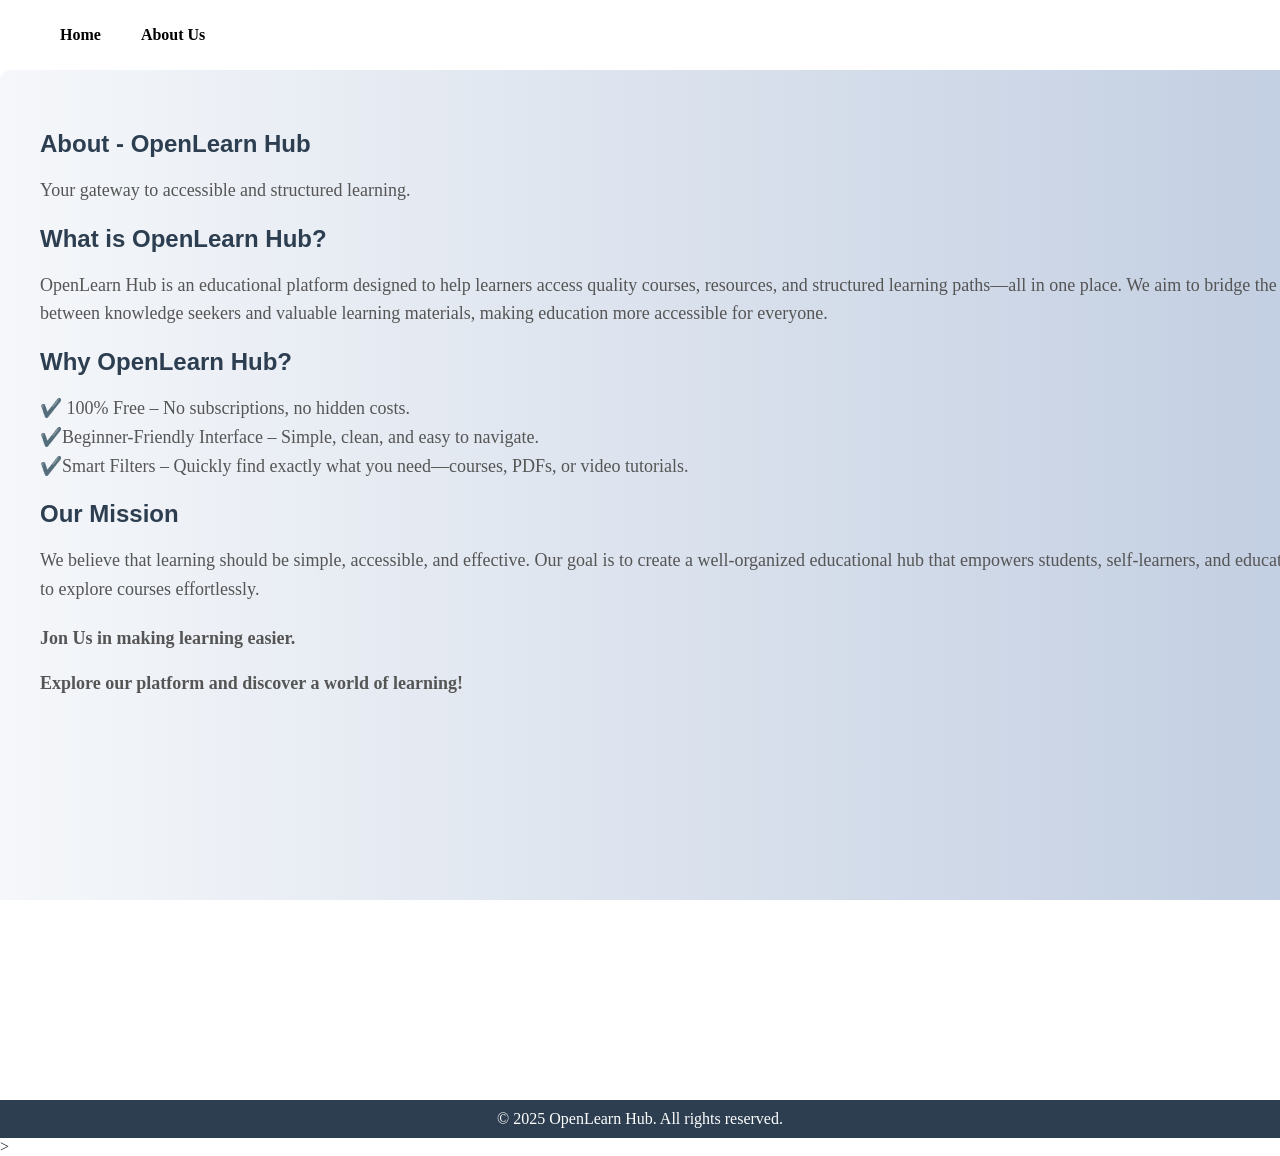
==== about.html @ 3621a505 "updated styles.css and added about.html" ====
<!DOCTYPE html>
<html lang="en">
    <head>
        <meta charset="UTF-8">
        <meta name="viewport"
        content=""width=device-width, initial-scale="1.0">
        <title>About Us - OpenLearn Hub</title>
        <link rel="stylesheet"
        href="styles.css">
 </head>
 <body class="about-page">
    <!--navigation-->
 <header> 
    <nav>
        <ul>
            <li><a href="index.htnl">Home</a></li>
            <li><a href="about.html" class="active">About Us</a></li>
        </ul>
    </nav>
 </header
      <!--about us section-->
 <section class="about-us">
    <h1>About - OpenLearn Hub</h1>
    <p>Your gateway to accessible and structured learning.</p>

    <h2>What is OpenLearn Hub?</h2>
    <p>OpenLearn Hub is an educational platform designed to help learners access quality courses, resources, and structured learning paths—all in one place. We aim to bridge the gap between knowledge seekers and valuable learning materials, making education more accessible for everyone.</p>

    <h2>Why OpenLearn Hub?</h2>
    <p> ✔️ 100% Free – No subscriptions, no hidden costs.<br>
        ✔️Beginner-Friendly Interface – Simple, clean, and easy to navigate.<br>
        ✔️Smart Filters – Quickly find exactly what you need—courses, PDFs, or video tutorials.<br></p>
    

    <h2>Our Mission</h2>
    <p>We believe that learning should be simple, accessible, and effective. Our goal is to create a well-organized educational hub that empowers students, self-learners, and educators to explore courses effortlessly.</p>
<h4>Jon Us in making learning easier.</h4>
    <h4>Explore our platform and discover a world of learning!</h4>
 </section>

 <!--footer-->
 <footer class="about-footer">
    <p2>&copy; 2025 OpenLearn Hub. All rights reserved.</p2>
 </footer>
 ></body>
</html>
---- styles.css ----
html{
    scroll-behavior: smooth;
}
/* General Styles */
body {
    font-family: Arial, sans-serif;
    margin: 0;
    padding: 0;
    box-sizing: border-box;
}

/* Navbar */
header {
    display: flex;
    justify-content: space-between;
    align-items: center;
    padding: 10px 20px;
    background: white;
    position: sticky;
    top: 0;
    width: 100%;
    z-index: 1000;
}

.logo img {
    height:80px;
    width: 80px;
    border-radius: 50%;
}

.search-box {
    width: 400px;
    max-width: 100%;/*for all screen sizes*/
    display: flex;
    align-items: center;
    border: 1px solid #ccc;
    border-radius: 20px;
    padding: 8px 12px;
    outline: none;
    overflow: hidden;
    background: white;
}

.search-box input {
    border:none;
    outline: none;
    padding: 8px;
    flex: 1; /*allows input to take full available space*/ 
    font-size: 16px;
}

.search-box button {
    background: transparent;
    border: none;
    cursor: pointer;
    font-size: 1.2rem; /*make icon size a bit bigger */
    margin-left: 10px;
    color: #32022c; /* adjust icon color */
    display: flex;
    align-items: center;
    justify-content: center;
    padding: 5px 10px;
}

nav ul {
    list-style: none;
    display: flex;
    gap: 40px;
    align-items: center;
}

nav ul li a {
    text-decoration: none;
    color: black;
    font-weight: bold;
}

   /* Sign In Button */
   .btn-signin {
    background: linear-gradient(90deg, #fdeb85, #f8a4d8); /* Gradient Colors */
    color: black; /* Text Color */
    font-weight: bold; /* Bold Text */
    padding: 10px 20px; /* Button Padding */
    border-radius: 20px; /* Rounded Edges */
    border: none; /* No Border */
    cursor: pointer; /* Pointer Cursor */
    display: inline-flex; /* Aligns Icon with Text */
    align-items: center; /* Centers Content */
    gap: 5px; /* Spacing between text and icon */
  }
/* Hero Section */
.hero {
    background: url('bg\ homepage.jpeg') no-repeat center center;
    background-size: cover;  /* Ensures it covers the section */
    height: 100vh;  /* Makes sure it takes full screen height */
    width: 100%;
    display: flex;
    align-items: center;
    justify-content: center;
    padding: 50px 20px;
    background-attachment: scroll;  /* Allows scrolling */
}



.hero-content {
    font-size: 3rem; /* Adjust size as needed */
    font-weight: bold;
    text-align: left;
    width: 100%; /* Ensures it stretches across */
    padding-left: 50px; /* Adjust for spacing from the left */
    opacity: 0;
    transform: translateY(-50px); /*moves up slightly*/
    animation: fadeInDown 1.5s ease-out forwards;

}
@keyframes fadeInDown {
    from {
        opacity: 0;
        transform: translateY(-50px);
    }
    to {
        opacity: 1;
        transform:translateY(0);
    }
    
}
.purple{ color: #800080;}
.orange { color: orange; }
.italic { font-style: italic; }
.bold { font-weight: bold; }

/* Course Section */
.courses {
    text-align: center;
    padding: 30px;
        max-height: 400px; /* Adjust height to make it scrollable */
        overflow-y: auto; /* Enables scrolling if content overflows */
        padding: 20px;
        position: sticky; 
        top: 50 px;
        background: white;
        z-index: 999;
    
}
.course-buttons {
    display: flex;
    justify-content: center;
    gap: 20px;
    margin-top: 20px;
        font-size: 1.2rem; /* Increase text size */
        padding: 15px 30px; /* Adjust button size */
    
}

.course-btn {
    display: flex; /* align icon and text vertically */
    flex-direction: column;
    align-items: center;
    justify-content: center;
    text-decoration: none;
    padding: 15px 40px; 
    border-radius: 25px;
    font-size: 1.3rem;
    font-weight: bold;
    text-align: center;
    width: 250px;
    transition: all 0.3s ease-in-out;
    border: none;
    box-shadow: 0 4px 6px rgba(0,0,0,0.1);
    transition: transform 0.3s ease, box-shadow 0.3s ease;
}
 /*icon styling */
 .course-btn i {
    font-size: 1.8 rem;
    margin-bottom: 5px;
    color:white;
 } 
 /*button colors */
.tech { background: rgb(204, 242, 66); color: white; }
.business { background: rgb(140, 238, 123); color: white; }
.languages { background: rgb(230, 106, 221); color:white; }

/*hover effect */
.course-btn:hover{
    transform: translateY(-3px); 
    box-shadow: 0 6px 12px rgba(0, 0, 0, 0.2);
}


/* Explore More Button */
.btn-explore {
    background: linear-gradient(90deg, #fdeb85, #f8a4d8); /* Gradient Colors */
    color: black; /* Text Color */
    font-weight: bold; /* Bold Text */
    padding: 10px 20px; /* Button Padding */
    border-radius: 20px; /* Rounded Edges */
    border: none; /* No Border */
    cursor: pointer; /* Pointer Cursor */
    display: inline-flex; /* Aligns Icon with Text */
    align-items: center; /* Centers Content */
    gap: 5px; /* Spacing between text and icon */
  }
  
  .button:hover {
    opacity: 0.9; /* slightly fades on hover*/
  }
  
/* Footer */
footer {
    background: #0047ab;
    color: white;
    text-align: center;
    padding: 20px;
}

.footer-links a {
    color: white;
    text-decoration: underline;
    margin: 0 10px;
}

.social-icons {
    display:flex;
    justify-content: center;
    gap: 15px;
    margin-top: 10px;
}
.social-icons a {
    color: white;
    font-size: 25px;
    text-decoration: none;
    transition: 0.3s ease;
}
.social-icons a:hover {
    color: #ffcc00;
}

/* Responsive Design */
@media (max-width: 768px) {
    .course-buttons {
        flex-direction: column;
        align-items: center;
    }
}
/*rgb(228, 228, 119), yellow,orange, rgb(164, 111, 11) #ff7eb3, #ff758c,purple);
/*#ff7eb3,#ff758c
/*.btn-signin {
    padding: 10px 20px;
    border-radius: 20px;
    font-weight: bold;
    color: white;
    background: linear-gradient(to right,rgb(228, 228, 119), yellow,orange, rgb(164, 111, 11), #ff7eb3, #ff758c,purple);
    transition: 0.3s ease-in-out;
}
    /*.btn-explore {
    display: inline-block;
    margin-top: 20px;
    padding: 10px 20px;
    border-radius: 20px;
    font-weight: bold;
    color: white;
    background: linear-gradient(to right,rgb(228, 228, 119), yellow,orange, rgb(164, 111, 11), #ff7eb3, #ff758c,purple);
    transition: 0.3s ease-in-out;
}

/*about us page styles*/
.about-container {
    border-radius: 10px;
    display: flex;
    flex-direction: column; /* Stacks items vertically */
    align-items: center; 
    justify-content: center; 
    height: 100vh; /* Makes it take the full screen height */
    text-align: center; 
    max-width: 800pxx; /*better readability*/
    margin: 50px auto; /*centers content*/
    padding: 20px; /*adds space inside container*/
}
.about-us { 
    background: linear-gradient(to right, #f5f7fa, #c3cfe2); /* Soft minimal gradient */
    background-attachment: fixed; /* Keeps it fixed when scrolling */
    background-size: cover; /* Ensures it covers the full screen */
    min-height: 100vh; /* Full page height */
    width: 100%; 
    padding: 40px;
    border-radius: 10px;
}
.about-page {
    font-family: 'Poppins';
    color:#333;
}
.about-us h1,
.about-us h2 {
    font-family: 'poppins', sans-serif;
    font-weight: 650;
    font-size: 1.5rem;
    color: #2c3e50;
    margin-bottom: 15px;
}
p{
    font-size: 18px;
    line-height: 1.6; /*adds spacing between lines */
    color:#555;
}
h4{
    font-family: 'poppins';
    font-size: 18px;
    font-weight: 600;
    color: #555;
}
.about-footer {
    margin-top: 50px;
    text-align: center;
    padding: 10px;
    background: #2c3e50; /* Dark background */
    color: white;
}
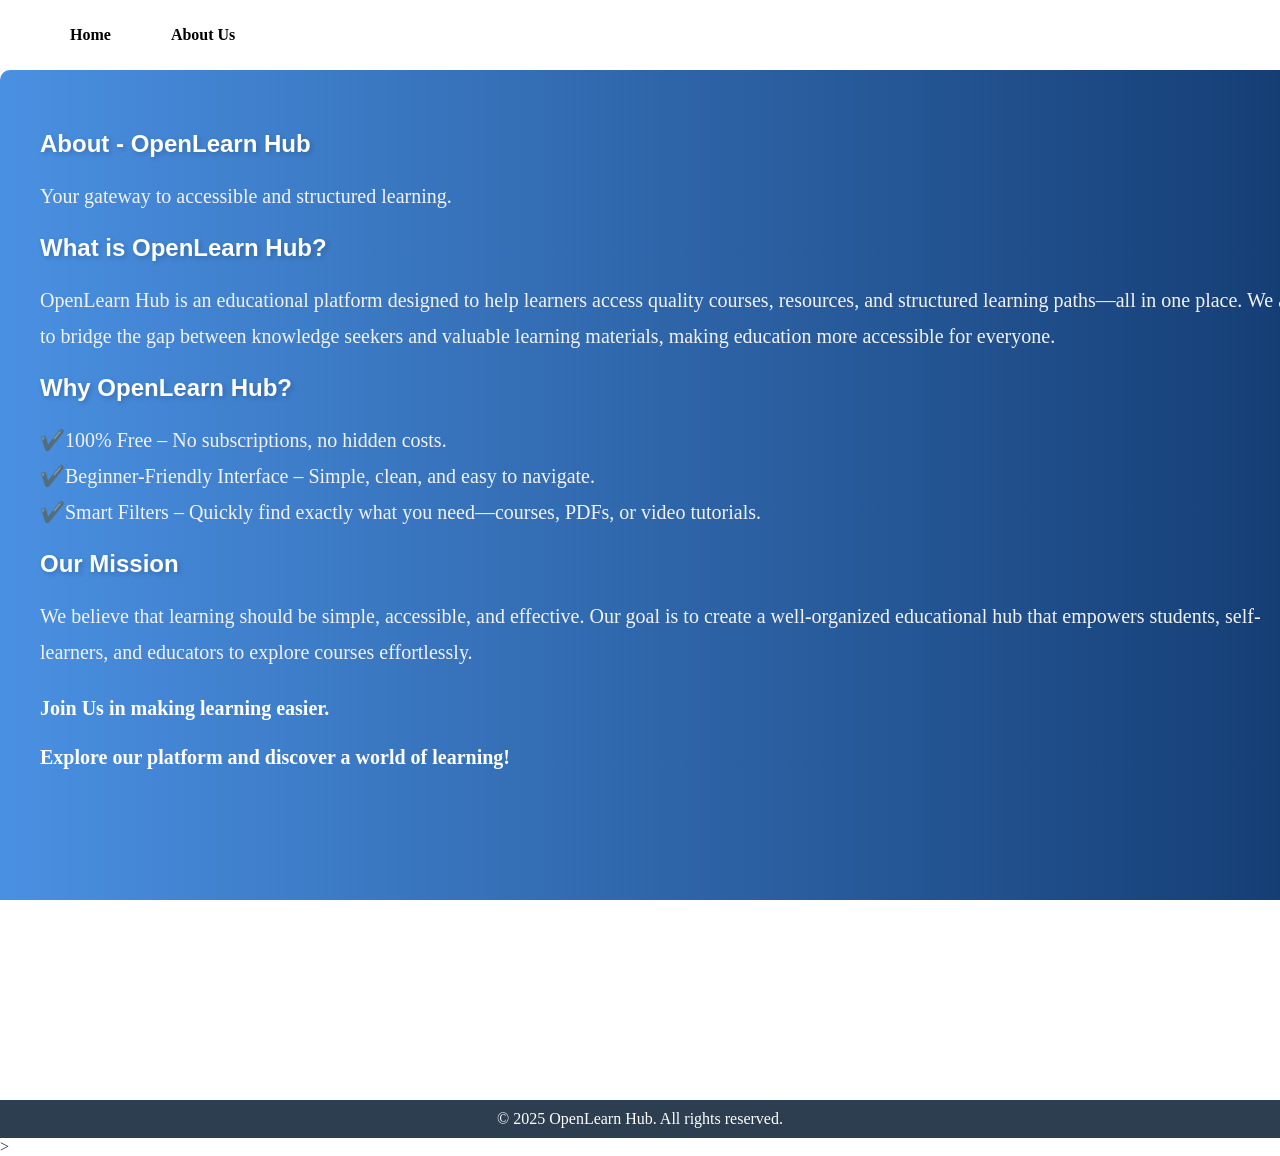
==== commit 8e234e24: "updated styles.css" ====
--- a/about.html
+++ b/about.html
@@ -13,7 +13,7 @@
  <header> 
     <nav>
         <ul>
-            <li><a href="index.htnl">Home</a></li>
+            <li><a href="index.html">Home</a></li>
             <li><a href="about.html" class="active">About Us</a></li>
         </ul>
     </nav>
@@ -27,14 +27,14 @@
     <p>OpenLearn Hub is an educational platform designed to help learners access quality courses, resources, and structured learning paths—all in one place. We aim to bridge the gap between knowledge seekers and valuable learning materials, making education more accessible for everyone.</p>
 
     <h2>Why OpenLearn Hub?</h2>
-    <p> ✔️ 100% Free – No subscriptions, no hidden costs.<br>
+    <p> ✔️100% Free – No subscriptions, no hidden costs.<br>
         ✔️Beginner-Friendly Interface – Simple, clean, and easy to navigate.<br>
         ✔️Smart Filters – Quickly find exactly what you need—courses, PDFs, or video tutorials.<br></p>
     
 
     <h2>Our Mission</h2>
     <p>We believe that learning should be simple, accessible, and effective. Our goal is to create a well-organized educational hub that empowers students, self-learners, and educators to explore courses effortlessly.</p>
-<h4>Jon Us in making learning easier.</h4>
+<h4>Join Us in making learning easier.</h4>
     <h4>Explore our platform and discover a world of learning!</h4>
  </section>
 
--- a/styles.css
+++ b/styles.css
@@ -29,31 +29,35 @@
 }
 
 .search-box {
-    width: 400px;
+    width: 500px;
     max-width: 100%;/*for all screen sizes*/
     display: flex;
     align-items: center;
     border: 1px solid #ccc;
-    border-radius: 20px;
-    padding: 8px 12px;
+    border-radius: 25px;
+    padding: 10px 15px;
     outline: none;
     overflow: hidden;
     background: white;
+    box-shadow: 0px 4px 10px rgba(0, 0, 0, 0.1); /*soft shadow*/
+    transition: box-shadow 0.3s ease;
 }
 
 .search-box input {
     border:none;
     outline: none;
-    padding: 8px;
+    padding: 10px;
     flex: 1; /*allows input to take full available space*/ 
     font-size: 16px;
 }
-
+.search-box input::placeholder{
+    color:#555;/*dark placeholder text*/
+}
 .search-box button {
     background: transparent;
     border: none;
     cursor: pointer;
-    font-size: 1.2rem; /*make icon size a bit bigger */
+    font-size: 1.3rem; /*make icon size a bit bigger */
     margin-left: 10px;
     color: #32022c; /* adjust icon color */
     display: flex;
@@ -64,7 +68,9 @@
 
 nav ul {
     list-style: none;
-    display: flex;
+    display: flex; /*keeps links in row*/
+    list-style: none;
+    margin-right:20px;
     gap: 40px;
     align-items: center;
 }
@@ -73,12 +79,15 @@
     text-decoration: none;
     color: black;
     font-weight: bold;
-}
-
+    padding:10px;
+}
+nav ul a:hover {
+    color:#6202ac;
+}
    /* Sign In Button */
    .btn-signin {
     background: linear-gradient(90deg, #fdeb85, #f8a4d8); /* Gradient Colors */
-    color: black; /* Text Color */
+    color: white; /* Text Color */
     font-weight: bold; /* Bold Text */
     padding: 10px 20px; /* Button Padding */
     border-radius: 20px; /* Rounded Edges */
@@ -169,6 +178,10 @@
     border: none;
     box-shadow: 0 4px 6px rgba(0,0,0,0.1);
     transition: transform 0.3s ease, box-shadow 0.3s ease;
+    color:#222;
+}
+a{
+    text-decoration: none;
 }
  /*icon styling */
  .course-btn i {
@@ -190,8 +203,9 @@
 
 /* Explore More Button */
 .btn-explore {
+    text-decoration: none;
     background: linear-gradient(90deg, #fdeb85, #f8a4d8); /* Gradient Colors */
-    color: black; /* Text Color */
+    color: white; /* Text Color */
     font-weight: bold; /* Bold Text */
     padding: 10px 20px; /* Button Padding */
     border-radius: 20px; /* Rounded Edges */
@@ -200,23 +214,26 @@
     display: inline-flex; /* Aligns Icon with Text */
     align-items: center; /* Centers Content */
     gap: 5px; /* Spacing between text and icon */
+    transition: all 0.3s ease-in-out; /*add transition*/
   }
   
-  .button:hover {
+  .btn-explore:hover {
     opacity: 0.9; /* slightly fades on hover*/
+    transform: scale(1.05);/*small zoom effect*/
+    box-shadow: 0px 4px 10px rgba(0,0,0,0.2);/*soft shadow*/
   }
   
 /* Footer */
 footer {
-    background: #0047ab;
-    color: white;
+    background: #2c3e50;
+    color: #fff;
     text-align: center;
-    padding: 20px;
+    padding: 10px;
 }
 
 .footer-links a {
     color: white;
-    text-decoration: underline;
+    text-decoration: none;
     margin: 0 10px;
 }
 
@@ -243,7 +260,6 @@
         align-items: center;
     }
 }
-/*rgb(228, 228, 119), yellow,orange, rgb(164, 111, 11) #ff7eb3, #ff758c,purple);
 /*#ff7eb3,#ff758c
 /*.btn-signin {
     padding: 10px 20px;
@@ -272,13 +288,27 @@
     align-items: center; 
     justify-content: center; 
     height: 100vh; /* Makes it take the full screen height */
-    text-align: center; 
-    max-width: 800pxx; /*better readability*/
-    margin: 50px auto; /*centers content*/
-    padding: 20px; /*adds space inside container*/
-}
+    text-align: justify; 
+    max-width: 900pxx; /*better readability*/
+    margin: auto; /*centers content*/
+    padding: 20px 40px; /*adds space inside container*/
+    line-height: 1.6;
+    opacity:0;
+    transform: translateY(20px);
+    animation:fadeIn 0.8s ease-in-out forwards;
+}
+@keyframes fadeIn {
+    from{
+        opacity: 0;
+        transform: translateY(20px);
+    }
+    to {
+        opacity: 1;
+        transform:translateY(0);
+    }
+  }
 .about-us { 
-    background: linear-gradient(to right, #f5f7fa, #c3cfe2); /* Soft minimal gradient */
+    background: linear-gradient(to right, #4a90e2, #153e75); /* Soft minimal gradient */
     background-attachment: fixed; /* Keeps it fixed when scrolling */
     background-size: cover; /* Ensures it covers the full screen */
     min-height: 100vh; /* Full page height */
@@ -293,21 +323,22 @@
 .about-us h1,
 .about-us h2 {
     font-family: 'poppins', sans-serif;
-    font-weight: 650;
+    font-weight: 700;
     font-size: 1.5rem;
-    color: #2c3e50;
+    color: #ffffff;
     margin-bottom: 15px;
+    text-shadow: 2px 2px 5px rgba(0,0,0,0.2)
 }
 p{
-    font-size: 18px;
-    line-height: 1.6; /*adds spacing between lines */
-    color:#555;
+    font-size: 20px;
+    line-height: 1.8; /*adds spacing between lines */
+    color:#f3f2f2;
 }
 h4{
     font-family: 'poppins';
-    font-size: 18px;
+    font-size: 20px;
     font-weight: 600;
-    color: #555;
+    color: #ffffff;
 }
 .about-footer {
     margin-top: 50px;
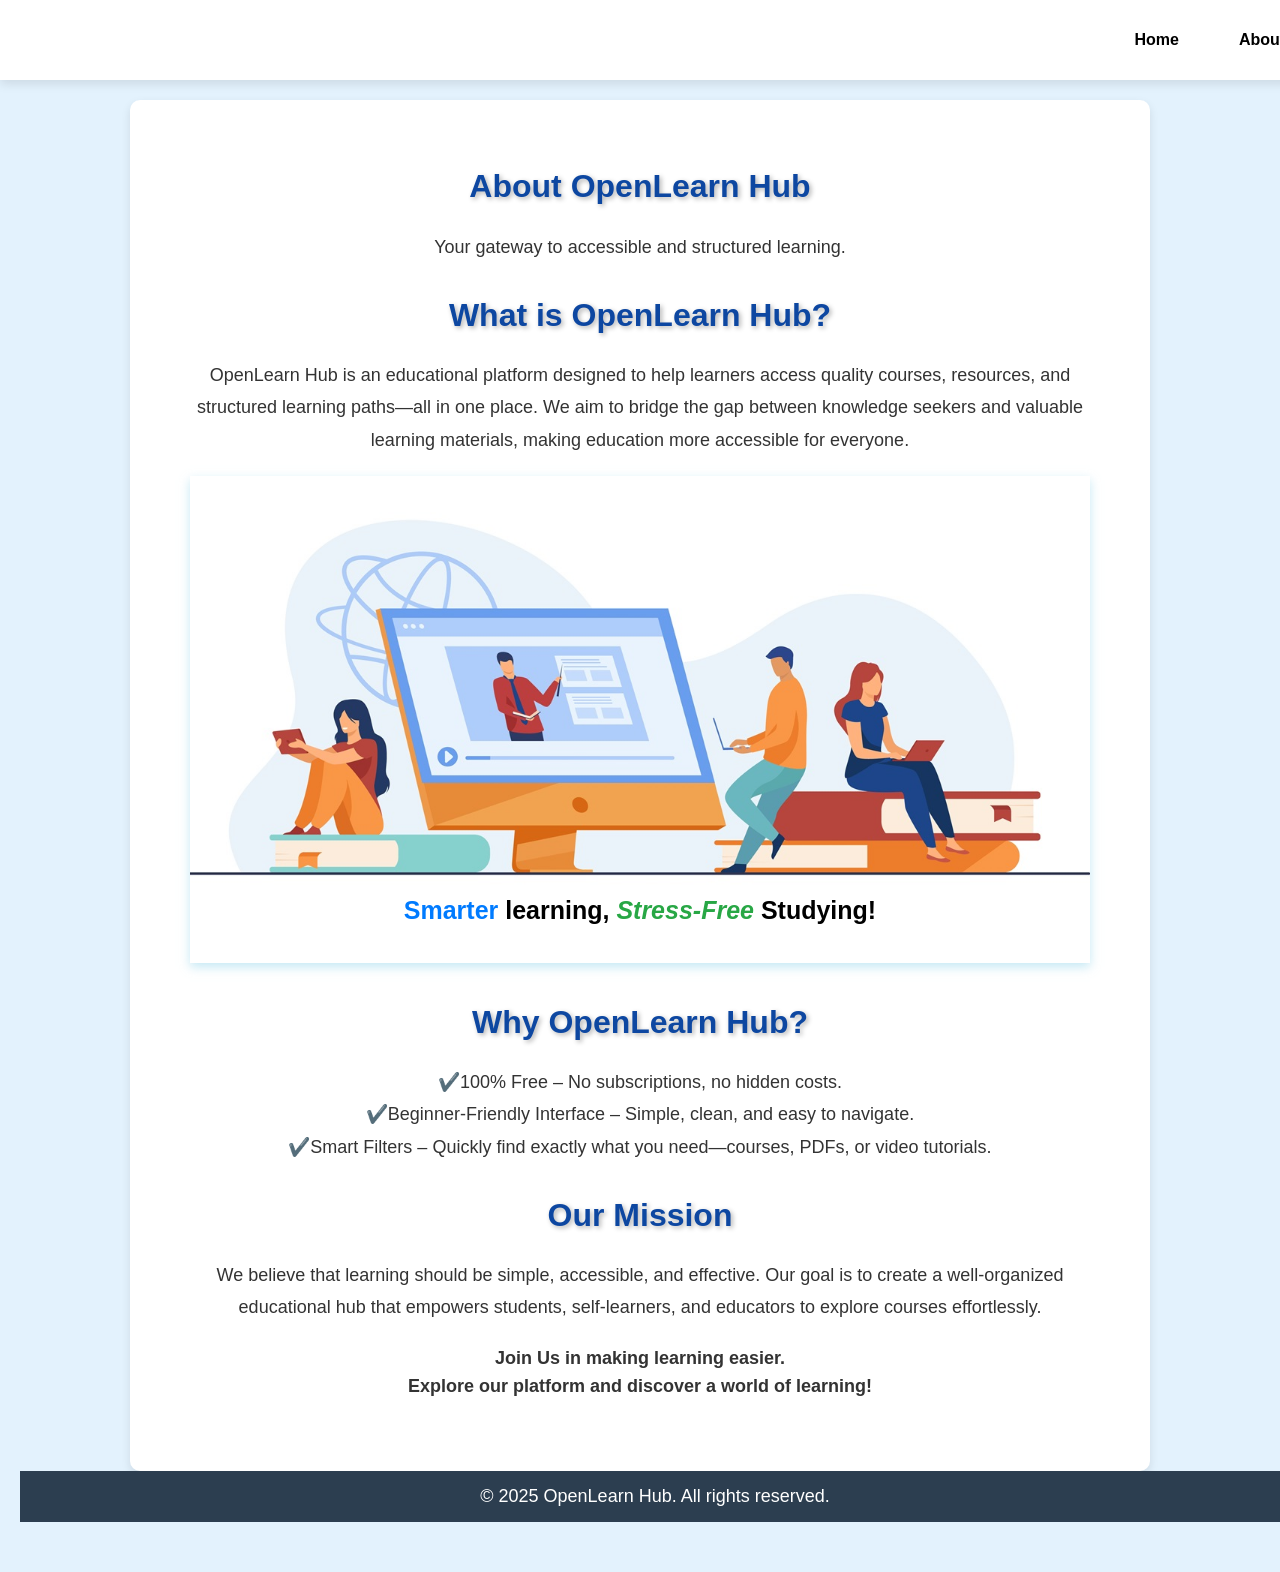
==== commit a27fe6eb: "Updated styles.css, sign.css, sign.html, about.html and added privacy-policy.html, privacy-policy.cs" ====
--- a/about.html
+++ b/about.html
@@ -3,12 +3,12 @@
     <head>
         <meta charset="UTF-8">
         <meta name="viewport"
-        content=""width=device-width, initial-scale="1.0">
+        content="width=device-width, initial-scale=1.0">
         <title>About Us - OpenLearn Hub</title>
         <link rel="stylesheet"
         href="styles.css">
  </head>
- <body class="about-page">
+ <body class="about-us about-page">
     <!--navigation-->
  <header> 
     <nav>
@@ -17,15 +17,23 @@
             <li><a href="about.html" class="active">About Us</a></li>
         </ul>
     </nav>
- </header
+</header>
       <!--about us section-->
- <section class="about-us">
-    <h1>About - OpenLearn Hub</h1>
+ <div class="container">
+    <div class="about-container">
+        <div class="about-text">
+    <h1>About OpenLearn Hub</h1>
     <p>Your gateway to accessible and structured learning.</p>
 
     <h2>What is OpenLearn Hub?</h2>
     <p>OpenLearn Hub is an educational platform designed to help learners access quality courses, resources, and structured learning paths—all in one place. We aim to bridge the gap between knowledge seekers and valuable learning materials, making education more accessible for everyone.</p>
-
+    <div class="about-image">
+        <img src="about.image.jpg" alt="learning image">
+        <div class="image-text"><span class="bold-blue">Smarter </span>
+            <span class="black-text">learning, </span>
+            <span class="italic-green">Stress-Free </span>
+            <span class="black-text">Studying! </span></div>
+        </div>
     <h2>Why OpenLearn Hub?</h2>
     <p> ✔️100% Free – No subscriptions, no hidden costs.<br>
         ✔️Beginner-Friendly Interface – Simple, clean, and easy to navigate.<br>
@@ -34,13 +42,13 @@
 
     <h2>Our Mission</h2>
     <p>We believe that learning should be simple, accessible, and effective. Our goal is to create a well-organized educational hub that empowers students, self-learners, and educators to explore courses effortlessly.</p>
-<h4>Join Us in making learning easier.</h4>
-    <h4>Explore our platform and discover a world of learning!</h4>
- </section>
-
+<p2><strong>Join Us in making learning easier.<br>Explore our platform and discover a world of learning!</strong></p2>
+    </div>
+ </div>
+ </div>
  <!--footer-->
  <footer class="about-footer">
     <p2>&copy; 2025 OpenLearn Hub. All rights reserved.</p2>
  </footer>
- ></body>
+ </body>
 </html>
--- a/styles.css
+++ b/styles.css
@@ -31,13 +31,67 @@
 .search-box {
     width: 500px;
     max-width: 100%;/*for all screen sizes*/
+    height:70px;
+    width: 70px;
+    border-radius: 50%;
+}
+.logo{
+    flex:1;
+}
+
+/*Align logo, menu, and search bar in a row */
+.header-left {
+    display: flex;
+    align-items: center;
+    gap: 15px; /* Adds space between elements */
+}
+
+/* Center section: Search Bar */
+.header-center {
+    flex: 1;
+    display: flex;
+    justify-content: center;
+}
+
+/* Right section: Navigation */
+.header-right {
+    display: flex;
+    align-items: center;
+    gap: 20px;
+}
+
+/* Swap positions using flexbox */
+.header-left .logo {
+    order: 1; /* Logo appears first */
+}
+
+.menu-toggle {
+    font-size: 1.5rem;
+    cursor: pointer;
+    display: flex;
+    align-items: center;
+    margin-right: 10px; /* Adjust spacing */
+}
+
+.header-left .menu-toggle {
+    order: 2; /* Menu appears after logo */
+}
+
+.search-container {
+    display: flex;
+    align-items: center;
+    flex-grow: 1;
+}
+
+.search-box {
+    flex:1;
+    width: 60%;
+    max-width: 400px;/*for all screen sizes*/
     display: flex;
     align-items: center;
     border: 1px solid #ccc;
     border-radius: 25px;
-    padding: 10px 15px;
-    outline: none;
-    overflow: hidden;
+    padding: 8px 13px;
     background: white;
     box-shadow: 0px 4px 10px rgba(0, 0, 0, 0.1); /*soft shadow*/
     transition: box-shadow 0.3s ease;
@@ -47,7 +101,7 @@
     border:none;
     outline: none;
     padding: 10px;
-    flex: 1; /*allows input to take full available space*/ 
+    flex: 2;  
     font-size: 16px;
 }
 .search-box input::placeholder{
@@ -66,11 +120,16 @@
     padding: 5px 10px;
 }
 
+nav{
+    flex:1;
+    display: flex;
+    justify-content: flex-end;
+}
+
 nav ul {
     list-style: none;
     display: flex; /*keeps links in row*/
-    list-style: none;
-    margin-right:20px;
+    /*margin-right:20px;*/
     gap: 40px;
     align-items: center;
 }
@@ -89,7 +148,7 @@
     background: linear-gradient(90deg, #fdeb85, #f8a4d8); /* Gradient Colors */
     color: white; /* Text Color */
     font-weight: bold; /* Bold Text */
-    padding: 10px 20px; /* Button Padding */
+    padding: 8px 16px; /* Button Padding */
     border-radius: 20px; /* Rounded Edges */
     border: none; /* No Border */
     cursor: pointer; /* Pointer Cursor */
@@ -97,10 +156,97 @@
     align-items: center; /* Centers Content */
     gap: 5px; /* Spacing between text and icon */
   }
+
+  /* Responsive Design */
+@media screen and (max-width: 768px) {
+    header{
+        flex-wrap: wrap;
+        justify-content: space-between;
+    /* padding: 10px;*/
+    }
+    .header-left {
+        flex: 1;
+        display: flex;
+        align-items: center;
+    }
+
+    .header-center {
+        order: 2; /* Ensures search bar stays in the middle */
+        flex: 1;
+        display: flex;
+        justify-content: center;
+    }
+
+    .header-right {
+        order: 3; /* Moves navigation to the right */
+    }
+
+    .logo img {
+        height: 50px;
+        width: 50px;
+    }
+
+    .search-box {
+        width: 100%;
+        max-width: 300px;
+        margin: 10px 0;
+        flex: 2;
+    }
+
+    nav ul {
+        display: none; /* Hide menu initially */
+        flex-direction: column;
+        background: white;
+        position: absolute;
+        top: 60px;
+        right: 0;
+        width: 200px;
+        box-shadow: 0px 4px 10px rgba(0, 0, 0, 0.1);
+        border-radius: 10px;
+    }
+
+    nav ul.show {
+        display: flex; /* Show menu when toggled */
+    }
+
+    nav ul li {
+        text-align: center;
+        width: 100%;
+    }
+
+    nav ul li a {
+        display: block;
+        padding: 10px;
+    }
+
+    /* Hamburger Menu */
+    .menu-toggle {
+        display: block;
+        font-size: 24px;
+        margin-right: 20px;
+        cursor: pointer;
+        color: black;
+    }
+}
+
+@media screen and (max-width: 480px) {
+    .search-box {
+        max-width: 250px;
+    }
+}
+
+/* Hide menu toggle icon on large screens */
+@media (min-width: 769px) {
+    .menu-toggle {
+        display: none;
+    }
+}
+
 /* Hero Section */
 .hero {
     background: url('bg\ homepage.jpeg') no-repeat center center;
     background-size: cover;  /* Ensures it covers the section */
+    min-height: 100vh;
     height: 100vh;  /* Makes sure it takes full screen height */
     width: 100%;
     display: flex;
@@ -111,6 +257,16 @@
 }
 
 
+/* For smaller screens */
+@media (max-width: 768px) {
+    .hero {
+        background-size: contain; /* Ensures the full image is visible */
+        background-position: center;
+        background-repeat: no-repeat;
+        height: auto; /* Allows content to determine height */
+        min-height: 70vh; /* Adjust as needed */
+    }
+}
 
 .hero-content {
     font-size: 3rem; /* Adjust size as needed */
@@ -139,38 +295,66 @@
 .italic { font-style: italic; }
 .bold { font-weight: bold; }
 
+/* For tablets */
+@media (max-width: 768px) {
+    .hero-content {
+        font-size: 2rem; /* Smaller font for medium screens */
+        padding-left: 30px;
+    }
+}
+
+/* For mobile screens */
+@media (max-width: 480px) {
+    .hero-content {
+        font-size: 1.2rem; /* Even smaller font for small screens */
+        padding-left: 10px;
+        text-align: center;
+    }
+}
+
 /* Course Section */
 .courses {
-    text-align: center;
-    padding: 30px;
-        max-height: 400px; /* Adjust height to make it scrollable */
-        overflow-y: auto; /* Enables scrolling if content overflows */
-        padding: 20px;
-        position: sticky; 
-        top: 50 px;
+    height:80vh;
+    display: flex;
+    flex-direction: column;
+    text-align: center;
+    align-items: center;
+    justify-content:center;
+    padding: 20px;
+       /* position: sticky; 
+        top: 50 px;*/
         background: white;
         z-index: 999;
     
 }
 .course-buttons {
     display: flex;
+    width: 100%;
     justify-content: center;
     gap: 20px;
-    margin-top: 20px;
+   /* padding: 10px;
+    max-width: 100%;
+    white-space: nowrap;
         font-size: 1.2rem; /* Increase text size */
-        padding: 15px 30px; /* Adjust button size */
+       /* padding: 15px 30px; /* Adjust button size */
     
+}
+.course-buttons a{
+    padding:20px 40px;
+    font-size: 1.5rem;
+    border-radius:10px;
 }
 
 .course-btn {
     display: flex; /* align icon and text vertically */
+    flex-grow:1;
     flex-direction: column;
     align-items: center;
     justify-content: center;
     text-decoration: none;
-    padding: 15px 40px; 
-    border-radius: 25px;
-    font-size: 1.3rem;
+    padding: 20px; 
+    border-radius: 10px;
+    font-size: 1.2rem;
     font-weight: bold;
     text-align: center;
     width: 250px;
@@ -183,6 +367,9 @@
 a{
     text-decoration: none;
 }
+.course-btn:nth-child(n)
+{min-width: 200px;}
+
  /*icon styling */
  .course-btn i {
     font-size: 1.8 rem;
@@ -214,7 +401,7 @@
     display: inline-flex; /* Aligns Icon with Text */
     align-items: center; /* Centers Content */
     gap: 5px; /* Spacing between text and icon */
-    transition: all 0.3s ease-in-out; /*add transition*/
+    margin-top: 30px;
   }
   
   .btn-explore:hover {
@@ -260,42 +447,45 @@
         align-items: center;
     }
 }
-/*#ff7eb3,#ff758c
-/*.btn-signin {
-    padding: 10px 20px;
-    border-radius: 20px;
-    font-weight: bold;
-    color: white;
-    background: linear-gradient(to right,rgb(228, 228, 119), yellow,orange, rgb(164, 111, 11), #ff7eb3, #ff758c,purple);
-    transition: 0.3s ease-in-out;
-}
-    /*.btn-explore {
-    display: inline-block;
-    margin-top: 20px;
-    padding: 10px 20px;
-    border-radius: 20px;
-    font-weight: bold;
-    color: white;
-    background: linear-gradient(to right,rgb(228, 228, 119), yellow,orange, rgb(164, 111, 11), #ff7eb3, #ff758c,purple);
-    transition: 0.3s ease-in-out;
-}
 
 /*about us page styles*/
+.about-us nav {
+   position: fixed;
+   top:0;
+   left:0;
+   padding: 15px 40px;
+   width:100%;
+   background: white;
+   box-shadow: 0px 4px 10px rgba(0,0,0,0.1);
+   z-index: 100;
+}
+.about-us header {
+    padding: 0;
+    margin: 0;
+}
 .about-container {
     border-radius: 10px;
     display: flex;
-    flex-direction: column; /* Stacks items vertically */
+    flex-direction: column; /* Stacks items vertically(mobile) */
     align-items: center; 
+    text-align: center;
     justify-content: center; 
-    height: 100vh; /* Makes it take the full screen height */
-    text-align: justify; 
-    max-width: 900pxx; /*better readability*/
+    max-width: 900px; /*better readability*/
     margin: auto; /*centers content*/
     padding: 20px 40px; /*adds space inside container*/
     line-height: 1.6;
     opacity:0;
     transform: translateY(20px);
     animation:fadeIn 0.8s ease-in-out forwards;
+    gap:20px;
+    min-height: 100vh;
+}
+@media (max-width: 768px){
+    .about-container{
+        flex-direction: column; 
+        text-align: center;
+        justify-content: space-between;
+    }
 }
 @keyframes fadeIn {
     from{
@@ -307,43 +497,158 @@
         transform:translateY(0);
     }
   }
+
 .about-us { 
-    background: linear-gradient(to right, #4a90e2, #153e75); /* Soft minimal gradient */
-    background-attachment: fixed; /* Keeps it fixed when scrolling */
+    flex: 1;
+    display: flex;
+    flex-direction: column;
+    background: #e3f2fd; /*light blue for softer look*/
     background-size: cover; /* Ensures it covers the full screen */
     min-height: 100vh; /* Full page height */
     width: 100%; 
-    padding: 40px;
+    padding: 50px 20px;
+    padding-top: 100px;
+}
+.about-page {
+    font-family: 'poppins', sans-serif;
+    color:#333;
+}
+/*adding content box for better readability*/
+.container{
+    flex-grow: 1;
+    text-align: center;
+    max-width: 80%;
+    margin: auto;
+    background: white;
+    padding: 20px;
+    padding-bottom: 50px;
     border-radius: 10px;
-}
-.about-page {
-    font-family: 'Poppins';
-    color:#333;
+    min-height: calc(100vh - 100px);
+    box-shadow: 0px 4px 10px rgba(0,0,0,0.1);
 }
 .about-us h1,
 .about-us h2 {
     font-family: 'poppins', sans-serif;
     font-weight: 700;
-    font-size: 1.5rem;
-    color: #ffffff;
-    margin-bottom: 15px;
-    text-shadow: 2px 2px 5px rgba(0,0,0,0.2)
+    font-size: 2rem;
+    color: #0d47a1;
+    margin-bottom: 10px;
+    text-shadow: 2px 2px 5px rgba(0,0,0,0.3);
+    text-align: center;
+    width:100%;
 }
 p{
-    font-size: 20px;
+    font-size: 18px;
     line-height: 1.8; /*adds spacing between lines */
-    color:#f3f2f2;
-}
-h4{
-    font-family: 'poppins';
-    font-size: 20px;
-    font-weight: 600;
-    color: #ffffff;
+    color:#333;
+    text-align: center;
+    margin-bottom: 20px;
+}
+p2{
+    font-size: 18px;
+font-style: sans-serif;
+}
+.about-image {
+    position: relative;
+    display: inline-block;
+    max-width: 100%;
+    height:auto;
+}
+.about-image img {
+    max-width: 700px;
+    height: auto;
+    display: block; /* Prevents weird spacing */
+    margin: 0 auto; /* Centers image */
+    box-shadow: 0px 4px 10px rgba(172, 222, 239, 0.7);
+}
+/* Text on Image */
+.image-text {
+    position: absolute;
+    bottom: 5%;
+    left: 50%;
+    transform: translateX(-50%);
+    padding: 10px 0px;
+    font-style: 'sans-serif';
+    font-size: 25px;
+    font-weight: bold;
+    width:100%;
+    text-align: center;
+    white-space: normal;
+    line-height: 1.4;
+    word-wrap: break-word;
+}
+
+/* Smarter → Bold & Blue */
+.bold-blue {
+    color: #007bff; /* Blue */
+    font-weight: 900;
+}
+
+/* Stress-Free → Green & Italic */
+.italic-green {
+    color: #28a745; /* Green */
+    font-style: italic;
+}
+.black-text{
+    color:black;
 }
 .about-footer {
-    margin-top: 50px;
-    text-align: center;
-    padding: 10px;
+    text-align: center;
+    padding: 15px;
     background: #2c3e50; /* Dark background */
     color: white;
+    font-size: 18px;
+    width: 100%;
+    position: relative;
+    margin-top: auto;
+}
+
+/* Ensure images scale properly */
+.about-image img {
+    max-width: 100%;
+    height: auto;
+    display: block; /* Prevents weird spacing */
+    margin: 0 auto; /* Centers image */
+}
+
+/* Fix overlapping text on smaller screens */
+@media (max-width: 768px) {
+    .about-container {
+        flex-direction: column; 
+        text-align: center;
+        padding: 20px; /* Adjust spacing */
+    }
+
+    .about-us h1,
+    .about-us h2 {
+        font-size: 1.5rem; /* Adjusts text size for smaller screens */
+    }
+
+    p {
+        font-size: 16px; /* Slightly smaller font for better readability */
+        line-height: 1.5;
+    }
+
+    .container {
+        max-width: 95%; /* Makes the content fit better */
+        padding: 15px;
+    }
+}
+/* Adjust text size and position for small screens */
+@media (max-width: 768px) {
+    .image-text {
+        font-size: 14px; /* Smaller text for smaller screens */
+        bottom: 5px; /* Moves text up slightly */
+        padding: 3px 8px; /* Adjusts spacing */
+        width: 95%;
+    }
+}
+/* Extra Fix for Small Screens */
+@media (max-width: 400px) {
+    .image-text {
+        bottom: 8%; /* Moves text slightly up */
+        width: 85%; /* Expands text area */
+        font-size: 13px; /* Ensures readability */
+        padding: 5px 8px; /* Adjusts padding */
+    }
 }
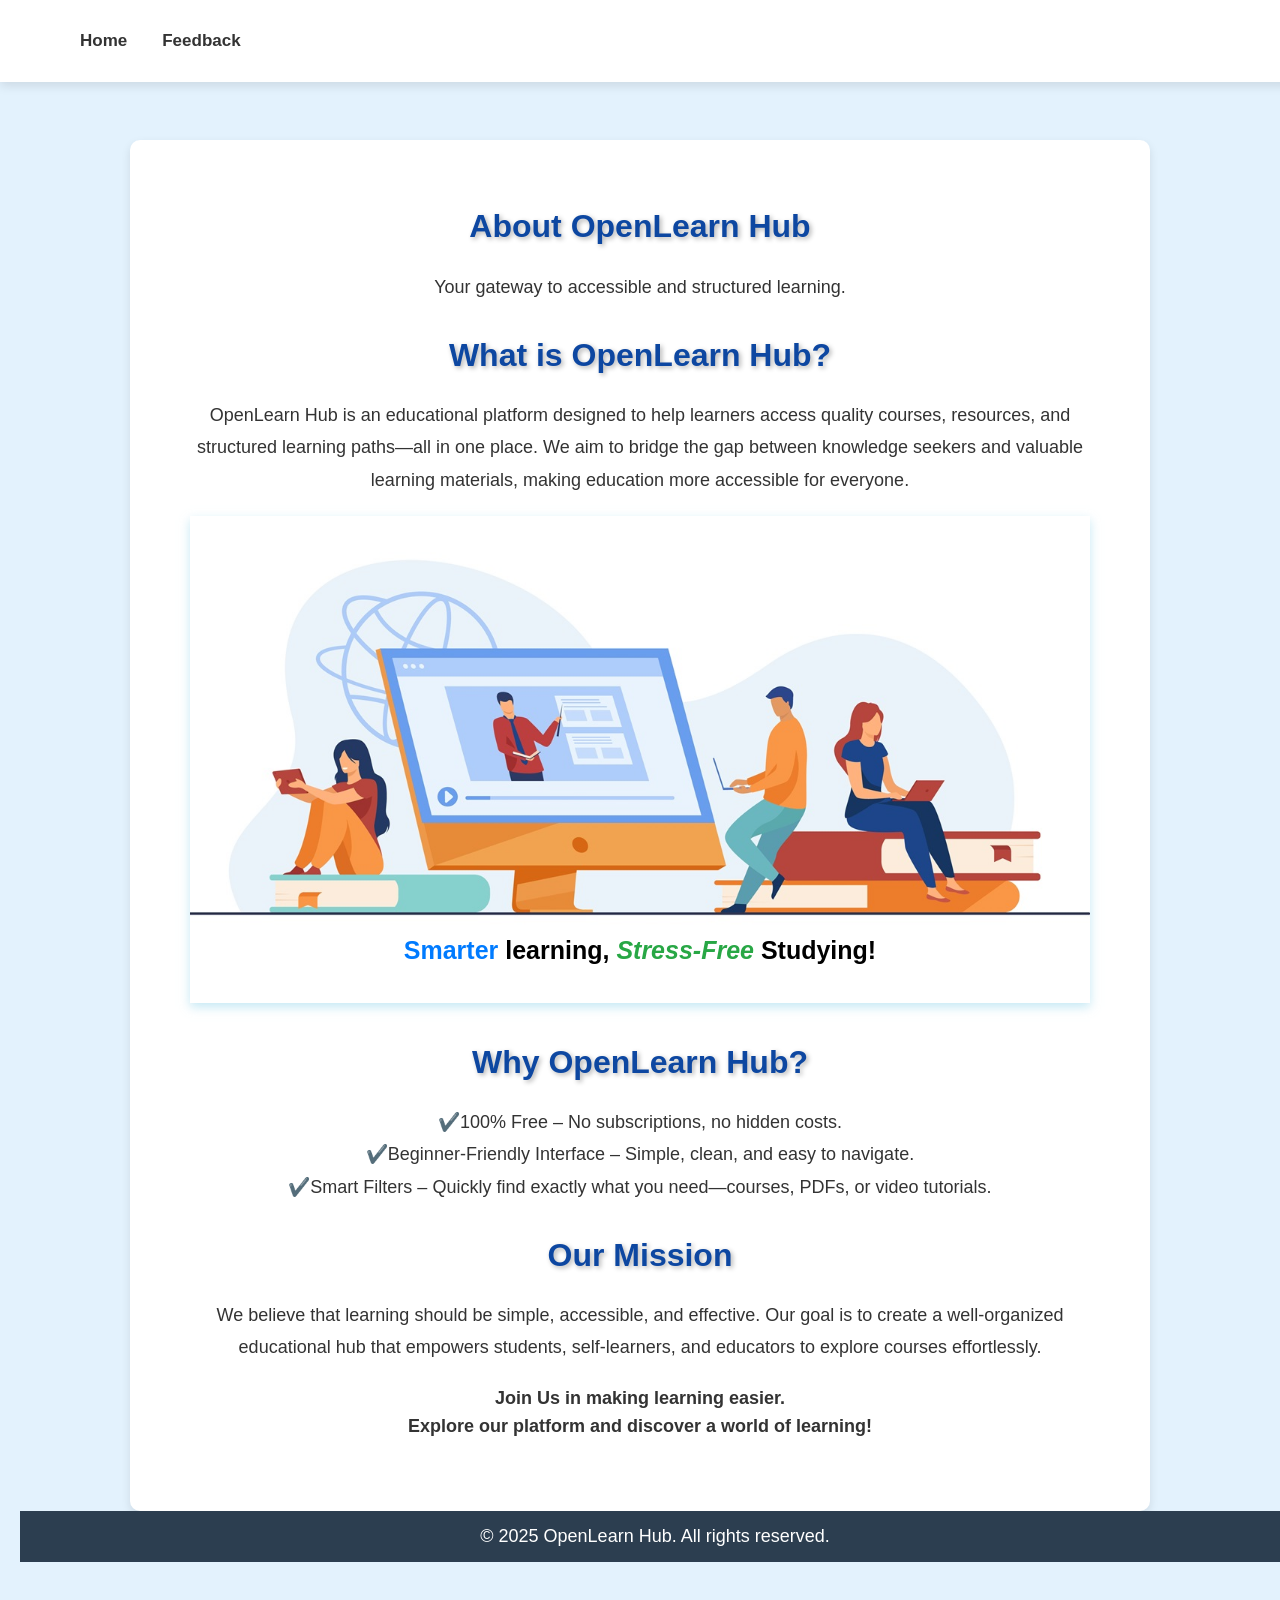
==== commit 3f19c87c: "navigation bar made responsive!" ====
--- a/about.html
+++ b/about.html
@@ -14,7 +14,7 @@
     <nav>
         <ul>
             <li><a href="index.html">Home</a></li>
-            <li><a href="about.html" class="active">About Us</a></li>
+            <li><a href="https://forms.gle/rhd1nWmxbPRvQoyY9" class="active">Feedback</a></li>
         </ul>
     </nav>
 </header>
@@ -43,9 +43,10 @@
     <h2>Our Mission</h2>
     <p>We believe that learning should be simple, accessible, and effective. Our goal is to create a well-organized educational hub that empowers students, self-learners, and educators to explore courses effortlessly.</p>
 <p2><strong>Join Us in making learning easier.<br>Explore our platform and discover a world of learning!</strong></p2>
-    </div>
+</div>
  </div>
  </div>
+
  <!--footer-->
  <footer class="about-footer">
     <p2>&copy; 2025 OpenLearn Hub. All rights reserved.</p2>
--- a/styles.css
+++ b/styles.css
@@ -1,4 +1,5 @@
 html{
+
     scroll-behavior: smooth;
 }
 /* General Styles */
@@ -14,84 +15,53 @@
     display: flex;
     justify-content: space-between;
     align-items: center;
-    padding: 10px 20px;
+    padding: 15px 2%;
     background: white;
-    position: sticky;
+    box-shadow:0px 4px 10px rgba(0, 0, 0, 0.1) ;
+    position: relative;
     top: 0;
+    z-index: 1000;
     width: 100%;
-    z-index: 1000;
-}
-
+}
 .logo img {
-    height:80px;
-    width: 80px;
+    height:65px;
+    width: 65px;
     border-radius: 50%;
 }
 
 .search-box {
+    display: flex;
+    align-items: center;
     width: 500px;
     max-width: 100%;/*for all screen sizes*/
     height:70px;
-    width: 70px;
-    border-radius: 50%;
-}
+}
+
 .logo{
-    flex:1;
-}
-
-/*Align logo, menu, and search bar in a row */
-.header-left {
-    display: flex;
-    align-items: center;
-    gap: 15px; /* Adds space between elements */
-}
-
-/* Center section: Search Bar */
-.header-center {
-    flex: 1;
-    display: flex;
+    display: flex;
+    align-items: center;
+    justify-content: flex-start;
+    margin-right: auto;
+    margin-left: 0;
+    padding-left: 0;
+}
+
+.search-container {
+    display: flex;
+    align-items: center;
+    flex-grow: 1;
+}
+
+.search-box {
+    flex-grow: 1;
+    width: 350px;
+    max-width: 400px;/*for all screen sizes*/
+    display: flex;
+    align-items: center;
     justify-content: center;
-}
-
-/* Right section: Navigation */
-.header-right {
-    display: flex;
-    align-items: center;
-    gap: 20px;
-}
-
-/* Swap positions using flexbox */
-.header-left .logo {
-    order: 1; /* Logo appears first */
-}
-
-.menu-toggle {
-    font-size: 1.5rem;
-    cursor: pointer;
-    display: flex;
-    align-items: center;
-    margin-right: 10px; /* Adjust spacing */
-}
-
-.header-left .menu-toggle {
-    order: 2; /* Menu appears after logo */
-}
-
-.search-container {
-    display: flex;
-    align-items: center;
-    flex-grow: 1;
-}
-
-.search-box {
-    flex:1;
-    width: 60%;
-    max-width: 400px;/*for all screen sizes*/
-    display: flex;
-    align-items: center;
-    border: 1px solid #ccc;
-    border-radius: 25px;
-    padding: 8px 13px;
+    border: 2px solid #ccc;
+    border-radius: 20px;
+    padding: 5px 10px;
     background: white;
     box-shadow: 0px 4px 10px rgba(0, 0, 0, 0.1); /*soft shadow*/
     transition: box-shadow 0.3s ease;
@@ -100,8 +70,9 @@
 .search-box input {
     border:none;
     outline: none;
-    padding: 10px;
-    flex: 2;  
+    background: none;
+    padding: 5px;
+    flex: 1;
     font-size: 16px;
 }
 .search-box input::placeholder{
@@ -120,38 +91,55 @@
     padding: 5px 10px;
 }
 
+.menu-toggle{
+    font-size: 30px;
+    cursor: pointer;
+    display:none;
+    margin-right: 15px;
+}
+
 nav{
-    flex:1;
-    display: flex;
+    margin-left: auto;
+    display: flex;
+    align-items: center;
+    justify-content: space-between;
+}
+
+    nav ul {
+    list-style: none;
+    display: flex;
+    align-items: center;
     justify-content: flex-end;
-}
-
-nav ul {
-    list-style: none;
-    display: flex; /*keeps links in row*/
-    /*margin-right:20px;*/
-    gap: 40px;
+    gap: 35px;
+    margin-right: 50px;
+}
+
+nav ul li {
+    display: flex;
     align-items: center;
 }
 
 nav ul li a {
     text-decoration: none;
-    color: black;
+    color: #333;
     font-weight: bold;
-    padding:10px;
-}
-nav ul a:hover {
-    color:#6202ac;
-}
+    font-size: 17px;
+    transition: color 0.3s ease-in-out;
+}
+
+nav ul li a:hover {
+    color: #ff6600;
+}
+
    /* Sign In Button */
    .btn-signin {
     background: linear-gradient(90deg, #fdeb85, #f8a4d8); /* Gradient Colors */
     color: white; /* Text Color */
-    font-weight: bold; /* Bold Text */
-    padding: 8px 16px; /* Button Padding */
+    font-weight: bold;
+    padding: 8px 16px;
     border-radius: 20px; /* Rounded Edges */
-    border: none; /* No Border */
-    cursor: pointer; /* Pointer Cursor */
+    border: none; 
+    cursor: pointer; 
     display: inline-flex; /* Aligns Icon with Text */
     align-items: center; /* Centers Content */
     gap: 5px; /* Spacing between text and icon */
@@ -162,25 +150,8 @@
     header{
         flex-wrap: wrap;
         justify-content: space-between;
-    /* padding: 10px;*/
-    }
-    .header-left {
-        flex: 1;
-        display: flex;
-        align-items: center;
-    }
-
-    .header-center {
-        order: 2; /* Ensures search bar stays in the middle */
-        flex: 1;
-        display: flex;
-        justify-content: center;
-    }
-
-    .header-right {
-        order: 3; /* Moves navigation to the right */
-    }
-
+    /* padding: 15px 2%;*/
+    }
     .logo img {
         height: 50px;
         width: 50px;
@@ -188,21 +159,44 @@
 
     .search-box {
         width: 100%;
-        max-width: 300px;
+        max-width: 250px;
         margin: 10px 0;
         flex: 2;
     }
 
+    .menu-toggle{
+        display: block;
+    }
+
+    nav{
+        position: absolute;
+        top: 70px;
+        right: 0;
+        background: white;
+        width: 200px;
+        text-align: center;
+        border-radius: 5px;
+        display: none; /* Hide by default */
+        flex-direction: column;
+        box-shadow: 0px 4px 10px rgba(0, 0, 0, 0.1);
+    }
+
     nav ul {
-        display: none; /* Hide menu initially */
         flex-direction: column;
+        text-align: center;
+        gap: 10px;
+        padding: 10px;
         background: white;
         position: absolute;
         top: 60px;
         right: 0;
-        width: 200px;
+        width: 100%;
         box-shadow: 0px 4px 10px rgba(0, 0, 0, 0.1);
         border-radius: 10px;
+    }
+
+    nav.show{
+        display: flex;
     }
 
     nav ul.show {
@@ -219,26 +213,21 @@
         padding: 10px;
     }
 
-    /* Hamburger Menu */
-    .menu-toggle {
-        display: block;
-        font-size: 24px;
-        margin-right: 20px;
-        cursor: pointer;
-        color: black;
+    .nav-links {
+        display: flex;
+        position: static;
+        width: auto;
+        background: transparent;
+    }
+
+    .nav-links li {
+        margin: 0 15px;
     }
 }
 
 @media screen and (max-width: 480px) {
     .search-box {
         max-width: 250px;
-    }
-}
-
-/* Hide menu toggle icon on large screens */
-@media (min-width: 769px) {
-    .menu-toggle {
-        display: none;
     }
 }
 
@@ -377,9 +366,9 @@
     color:white;
  } 
  /*button colors */
-.tech { background: rgb(204, 242, 66); color: white; }
+.tech { background:#319eeb; color: white; }
 .business { background: rgb(140, 238, 123); color: white; }
-.languages { background: rgb(230, 106, 221); color:white; }
+.languages { background: #ff66c4; color:white; }
 
 /*hover effect */
 .course-btn:hover{
@@ -450,205 +439,223 @@
 
 /*about us page styles*/
 .about-us nav {
-   position: fixed;
-   top:0;
-   left:0;
-   padding: 15px 40px;
-   width:100%;
-   background: white;
-   box-shadow: 0px 4px 10px rgba(0,0,0,0.1);
-   z-index: 100;
-}
-.about-us header {
-    padding: 0;
-    margin: 0;
-}
-.about-container {
-    border-radius: 10px;
-    display: flex;
-    flex-direction: column; /* Stacks items vertically(mobile) */
-    align-items: center; 
-    text-align: center;
-    justify-content: center; 
-    max-width: 900px; /*better readability*/
-    margin: auto; /*centers content*/
-    padding: 20px 40px; /*adds space inside container*/
-    line-height: 1.6;
-    opacity:0;
-    transform: translateY(20px);
-    animation:fadeIn 0.8s ease-in-out forwards;
-    gap:20px;
-    min-height: 100vh;
-}
-@media (max-width: 768px){
-    .about-container{
-        flex-direction: column; 
-        text-align: center;
-        justify-content: space-between;
-    }
-}
-@keyframes fadeIn {
-    from{
-        opacity: 0;
-        transform: translateY(20px);
-    }
-    to {
-        opacity: 1;
-        transform:translateY(0);
-    }
-  }
-
-.about-us { 
-    flex: 1;
-    display: flex;
-    flex-direction: column;
-    background: #e3f2fd; /*light blue for softer look*/
-    background-size: cover; /* Ensures it covers the full screen */
-    min-height: 100vh; /* Full page height */
-    width: 100%; 
-    padding: 50px 20px;
-    padding-top: 100px;
-}
-.about-page {
-    font-family: 'poppins', sans-serif;
-    color:#333;
-}
-/*adding content box for better readability*/
-.container{
-    flex-grow: 1;
-    text-align: center;
-    max-width: 80%;
-    margin: auto;
+    position: fixed;
+    top:0;
+    left:0;
+    padding: 15px 40px;
+    width:100%;
     background: white;
-    padding: 20px;
-    padding-bottom: 50px;
-    border-radius: 10px;
-    min-height: calc(100vh - 100px);
     box-shadow: 0px 4px 10px rgba(0,0,0,0.1);
-}
-.about-us h1,
-.about-us h2 {
-    font-family: 'poppins', sans-serif;
-    font-weight: 700;
-    font-size: 2rem;
-    color: #0d47a1;
-    margin-bottom: 10px;
-    text-shadow: 2px 2px 5px rgba(0,0,0,0.3);
-    text-align: center;
-    width:100%;
-}
-p{
-    font-size: 18px;
-    line-height: 1.8; /*adds spacing between lines */
-    color:#333;
-    text-align: center;
-    margin-bottom: 20px;
-}
-p2{
-    font-size: 18px;
-font-style: sans-serif;
-}
-.about-image {
-    position: relative;
-    display: inline-block;
-    max-width: 100%;
-    height:auto;
-}
-.about-image img {
-    max-width: 700px;
-    height: auto;
-    display: block; /* Prevents weird spacing */
-    margin: 0 auto; /* Centers image */
-    box-shadow: 0px 4px 10px rgba(172, 222, 239, 0.7);
-}
-/* Text on Image */
-.image-text {
-    position: absolute;
-    bottom: 5%;
-    left: 50%;
-    transform: translateX(-50%);
-    padding: 10px 0px;
-    font-style: 'sans-serif';
-    font-size: 25px;
-    font-weight: bold;
-    width:100%;
-    text-align: center;
-    white-space: normal;
-    line-height: 1.4;
-    word-wrap: break-word;
-}
-
-/* Smarter → Bold & Blue */
-.bold-blue {
-    color: #007bff; /* Blue */
-    font-weight: 900;
-}
-
-/* Stress-Free → Green & Italic */
-.italic-green {
-    color: #28a745; /* Green */
-    font-style: italic;
-}
-.black-text{
-    color:black;
-}
-.about-footer {
-    text-align: center;
-    padding: 15px;
-    background: #2c3e50; /* Dark background */
-    color: white;
-    font-size: 18px;
-    width: 100%;
-    position: relative;
-    margin-top: auto;
-}
-
-/* Ensure images scale properly */
-.about-image img {
-    max-width: 100%;
-    height: auto;
-    display: block; /* Prevents weird spacing */
-    margin: 0 auto; /* Centers image */
-}
-
-/* Fix overlapping text on smaller screens */
-@media (max-width: 768px) {
-    .about-container {
-        flex-direction: column; 
-        text-align: center;
-        padding: 20px; /* Adjust spacing */
-    }
-
-    .about-us h1,
-    .about-us h2 {
-        font-size: 1.5rem; /* Adjusts text size for smaller screens */
-    }
-
-    p {
-        font-size: 16px; /* Slightly smaller font for better readability */
-        line-height: 1.5;
-    }
-
-    .container {
-        max-width: 95%; /* Makes the content fit better */
-        padding: 15px;
-    }
-}
-/* Adjust text size and position for small screens */
-@media (max-width: 768px) {
-    .image-text {
-        font-size: 14px; /* Smaller text for smaller screens */
-        bottom: 5px; /* Moves text up slightly */
-        padding: 3px 8px; /* Adjusts spacing */
-        width: 95%;
-    }
-}
-/* Extra Fix for Small Screens */
-@media (max-width: 400px) {
-    .image-text {
-        bottom: 8%; /* Moves text slightly up */
-        width: 85%; /* Expands text area */
-        font-size: 13px; /* Ensures readability */
-        padding: 5px 8px; /* Adjusts padding */
-    }
-}+    z-index: 100;
+ }
+ .about-us header {
+     padding: 0;
+     margin: 0;
+ }
+ .about-container {
+     border-radius: 10px;
+     display: flex;
+     flex-direction: column; /* Stacks items vertically(mobile) */
+     align-items: center; 
+     text-align: center;
+     justify-content: center; 
+     max-width: 900px; /*better readability*/
+     margin: auto; /*centers content*/
+     padding: 20px 40px; /*adds space inside container*/
+     line-height: 1.6;
+     opacity:0;
+     transform: translateY(20px);
+     animation:fadeIn 0.8s ease-in-out forwards;
+     gap:20px;
+     min-height: 100vh;
+ }
+ @media (max-width: 768px){
+     .about-container{
+         flex-direction: column; 
+         text-align: center;
+         justify-content: space-between;
+     }
+ }
+ @keyframes fadeIn {
+     from{
+         opacity: 0;
+         transform: translateY(20px);
+     }
+     to {
+         opacity: 1;
+         transform:translateY(0);
+     }
+   }
+ 
+ .about-us { 
+     flex: 1;
+     min-height:100vh;
+     display: flex;
+     flex-direction:column;
+     background: #e3f2fd; /*light blue for softer look*/
+     background-size: cover; /* Ensures it covers the full screen */
+     min-height: 100vh; /* Full page height */
+     width: 100%; 
+     padding: 50px 20px;
+     padding-top: 140px;
+ }
+ 
+ .about-page {
+     font-family: 'poppins', sans-serif;
+     color:#333;
+ }
+ /*adding content box for better readability*/
+ .container{
+     flex:1;
+     flex-grow: 1;
+     text-align: center;
+     max-width: 80%;
+     margin: auto;
+     background: white;
+     padding: 20px;
+     padding-bottom: 50px;
+     border-radius: 10px;
+     min-height: calc(100vh - 100px);
+     box-shadow: 0px 4px 10px rgba(0,0,0,0.1);
+ }
+ .about-us h1,
+ .about-us h2 {
+     font-family: 'poppins', sans-serif;
+     font-weight: 700;
+     font-size: 2rem;
+     color: #0d47a1;
+     margin-bottom: 10px;
+     text-shadow: 2px 2px 5px rgba(0,0,0,0.3);
+     text-align: center;
+     width:100%;
+ }
+ p{
+     font-size: 18px;
+     line-height: 1.8; /*adds spacing between lines */
+     color:#333;
+     text-align: center;
+     margin-bottom: 20px;
+ }
+ p2{
+     font-size: 18px;
+ font-style: sans-serif;
+ }
+ .about-image {
+     position: relative;
+     display: inline-block;
+     max-width: 100%;
+     height:auto;
+ }
+ .about-image img {
+     max-width: 700px;
+     height: auto;
+     display: block; /* Prevents weird spacing */
+     margin: 0 auto; /* Centers image */
+     box-shadow: 0px 4px 10px rgba(172, 222, 239, 0.7);
+ }
+ /* Text on Image */
+ .image-text {
+     position: absolute;
+     bottom: 5%;
+     left: 50%;
+     transform: translateX(-50%);
+     padding: 10px 0px;
+     font-style: 'sans-serif';
+     font-size: 25px;
+     font-weight: bold;
+     width:100%;
+     text-align: center;
+     white-space: normal;
+     line-height: 1.4;
+     word-wrap: break-word;
+ }
+ 
+ /* Smarter → Bold & Blue */
+ .bold-blue {
+     color: #007bff; /* Blue */
+     font-weight: 900;
+ }
+ 
+ /* Stress-Free → Green & Italic */
+ .italic-green {
+     color: #28a745; /* Green */
+     font-style: italic;
+ }
+ .black-text{
+     color:black;
+ }
+ .about-footer {
+     text-align: center;
+     padding: 15px;
+     background: #2c3e50; /* Dark background */
+     color: white;
+     font-size: 18px;
+     width: 100%;
+     position:relative;
+     margin-top: auto;
+ }
+ 
+ /* Ensure images scale properly */
+ .about-image img {
+     max-width: 100%;
+     height: auto;
+     display: block; /* Prevents weird spacing */
+     margin: 0 auto; /* Centers image */
+ }
+ 
+ /* Fix overlapping text on smaller screens */
+ @media (max-width: 768px) {
+     .about-container {
+         flex-direction: column; 
+         text-align: center;
+         padding: 20px; /* Adjust spacing */
+     }
+ .about-us{
+    padding-top: 80px;
+ }
+     .about-us h1,
+     .about-us h2 {
+         font-size: 1.5rem; /* Adjusts text size for smaller screens */
+     }
+ 
+     p {
+         font-size: 16px; /* Slightly smaller font for better readability */
+         line-height: 1.5;
+     }
+ 
+     .container {
+         max-width: 95%; /* Makes the content fit better */
+         padding: 15px;
+     }
+
+     nav ul{
+        display: block !important;
+        position: relative;
+        background: white;
+     }
+
+     about-us nav ul li{
+        display: block;
+        margin: 10px 0;
+     }
+ }
+ /* Adjust text size and position for small screens */
+ @media (max-width: 768px) {
+     .image-text {
+         font-size: 14px; /* Smaller text for smaller screens */
+         bottom: 5px; /* Moves text up slightly */
+         padding: 3px 8px; /* Adjusts spacing */
+         width: 95%;
+     }
+ }
+ /* Extra Fix for Small Screens */
+ @media (max-width: 400px) {
+     .image-text {
+         bottom: 8%; /* Moves text slightly up */
+         width: 85%; /* Expands text area */
+         font-size: 13px; /* Ensures readability */
+         padding: 5px 8px; /* Adjusts padding */
+     }
+ }
+ /* Smooth Page Transition-dont move */
+ 
